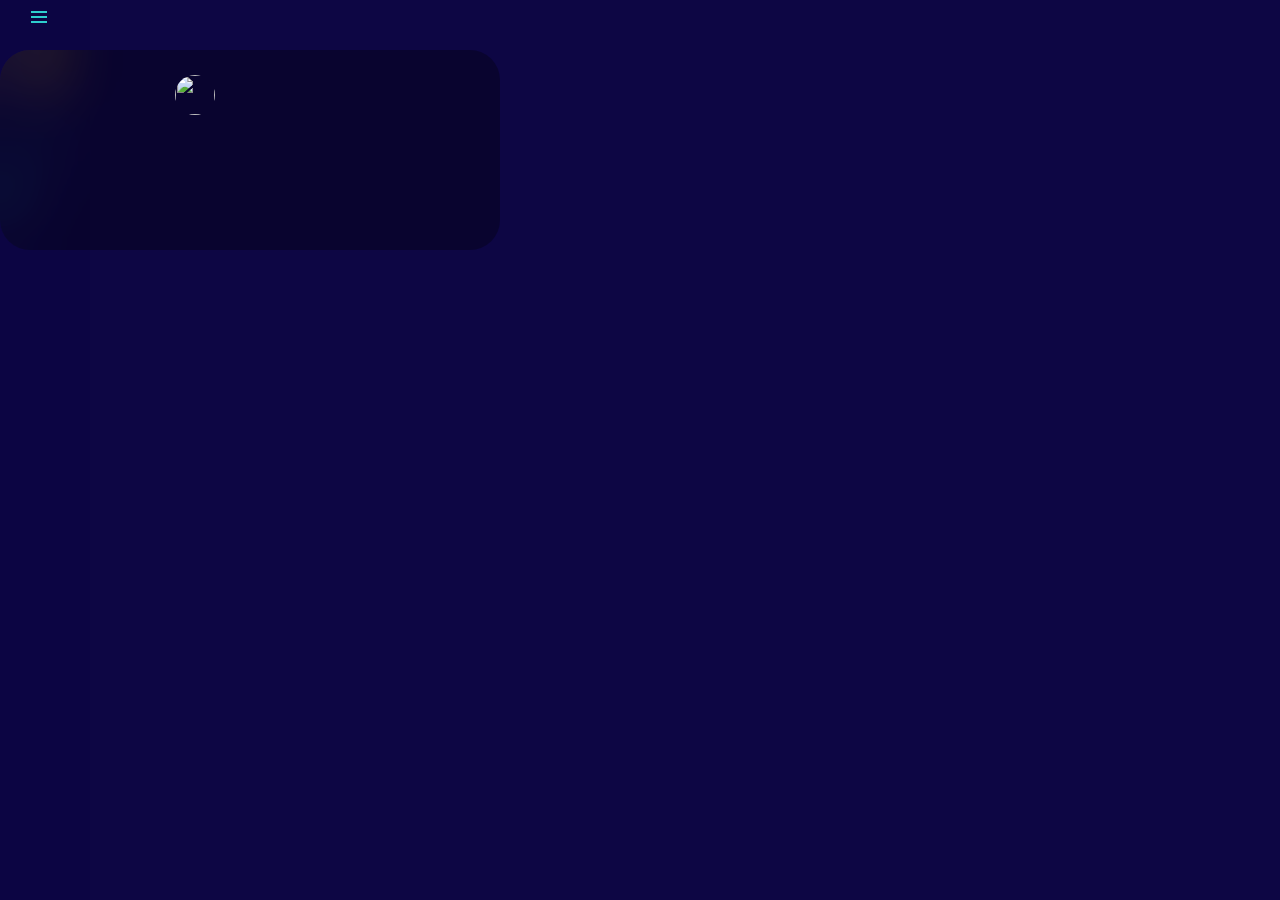
==== index.html @ 2143f801 "WebPageKesocialv1" ====
<!DOCTYPE html>
<html lang="es">

<head>
    <meta charset="utf-8">
    <meta name="viewport" content="width=device-width, initial-scale=1">

    <link href="https://cdn.jsdelivr.net/npm/bootstrap@5.0.1/dist/css/bootstrap.min.css" rel="stylesheet" integrity="sha384-+0n0xVW2eSR5OomGNYDnhzAbDsOXxcvSN1TPprVMTNDbiYZCxYbOOl7+AMvyTG2x" crossorigin="anonymous">
    <link rel="stylesheet" type="text/css" href="styles.css">
    <title>Acevedo Kevin - Trabajos Practicos</title>
    <link rel="shortcut icon" href=" " />
    <meta name="msapplication-TileColor" content="#da532c">
    <meta name="theme-color" content="#ffffff">
    <link href="https://fonts.googleapis.com/css2?family=Anton&display=swap" rel="stylesheet">
</head>

<div class="pos-f-t sticky-top">

    <nav class="nav-navbar active">
        <div class="nav-menu" id="btn">
            <svg xmlns="http://www.w3.org/2000/svg" width="24" height="24" viewBox="0 0 24 24" style="fill: #2ecece;transform:msFilter;"><path d="M4 6h16v2H4zm0 5h16v2H4zm0 5h16v2H4z"></path></svg>
        </div>
        <img class="nav-img" src="multimedia/Kevo.ico">
        <div class="nav-section-main">
            <label><a class=" nav-label nav-tittle">Kesocial</a> </label>
        </div>
        <div class="div">
            <div class="nav-section" id=" ">
                <svg xmlns="http://www.w3.org/2000/svg" width="24" height="24" viewBox="0 0 24 24" style="fill: #2ecece;transform:msFilter;"><path d="M3 13h1v7c0 1.103.897 2 2 2h12c1.103 0 2-.897 2-2v-7h1a1 1 0 0 0 .707-1.707l-9-9a.999.999 0 0 0-1.414 0l-9 9A1 1 0 0 0 3 13zm7 7v-5h4v5h-4zm2-15.586 6 6V15l.001 5H16v-5c0-1.103-.897-2-2-2h-4c-1.103 0-2 .897-2 2v5H6v-9.586l6-6z"></path></svg>
                <label class="nav-label"><a href="index.html" class="nav-item">Inicio</a></label>
            </div>
            <div class="nav-section" id="trabajosPracticos">
                <svg xmlns="http://www.w3.org/2000/svg" width="24" height="24" viewBox="0 0 24 24" style="fill: #2ecece;transform:msFilter"><path d="M4 4v16c0 1.103.897 2 2 2h12c1.103 0 2-.897 2-2V8a.997.997 0 0 0-.293-.707l-5-5A.996.996 0 0 0 14 2H6c-1.103 0-2 .897-2 2zm14 4.414L18.001 20H6V4h7.586L18 8.414z"></path><path d="M8 6h2v4H8zm4 0h2v4h-2z"></path></svg>
                <label class="nav-label"><a class="nav-item">Trabajos Practicos</a></label>
            </div>
            <div class="nav-SubSection" id=" ">
                <label class="nav-label"><a href="tp1.html" class="nav-item">2T TP Nº 11 - TP class 01</a></label>
            </div>
        </div>


    </nav>
</div>

<body class="body">
    <div class="container main">
        <img class="nav-img img" src="multimedia/kevo.ico">
    </div>

    <script src="script.js"></script>
    <script src=" https://code.jquery.com/jquery-3.2.1.slim.min.js " integrity="sha384-KJ3o2DKtIkvYIK3UENzmM7KCkRr/rE9/Qpg6aAZGJwFDMVNA/GpGFF93hXpG5KkN " crossorigin="anonymous "></script>
    <script src="https://cdnjs.cloudflare.com/ajax/libs/popper.js/1.12.9/umd/popper.min.js " integrity="sha384-ApNbgh9B+Y1QKtv3Rn7W3mgPxhU9K/ScQsAP7hUibX39j7fakFPskvXusvfa0b4Q " crossorigin="anonymous "></script>
    <script src="https://maxcdn.bootstrapcdn.com/bootstrap/4.0.0/js/bootstrap.min.js " integrity="sha384-JZR6Spejh4U02d8jOt6vLEHfe/JQGiRRSQQxSfFWpi1MquVdAyjUar5+76PVCmYl " crossorigin="anonymous "></script>
</body>

</html>
---- styles.css ----
.body {
    background-color: rgb(13, 6, 68);
    color: rgb(255, 255, 255);
}

.nav-navbar {
    text-align: center;
    background: rgba(13, 6, 68, 0.4);
    backdrop-filter: blur(30px);
    display: flex;
    flex-direction: column;
    width: 50vh;
    height: 100vh;
    position: fixed;
    top: 0;
    align-items: center;
    transition: all 0.4s ease;
}

.nav-menu {
    display: flex;
    position: absolute;
    top: 5px;
    left: 85%;
    cursor: pointer;
}

.active {
    width: 10vh;
    transition: all 0.3s ease;
}

.active.nav-section:hover {
    background-color: rgb(255, 255, 255);
    cursor: pointer;
}

.active #trabajosPracticos {
    transform: translate(26px, -100px);
}

.active #inicio {
    transform: translate(26px, -100px);
}

.active .nav-label {
    opacity: 0;
    width: 50px;
    height: 50px;
}

.nav-img {
    margin-top: 25px;
    width: 40px;
    height: 40px;
    border-radius: 50px;
    user-select: none;
}

.nav-section {
    overflow: hidden;
    margin-top: 0px;
    display: flex;
    align-items: center;
    cursor: pointer;
    padding: 0px;
    border-radius: 20px;
    text-align: left!important;
}

.nav-section * {
    cursor: pointer;
}

.nav-label {
    color: rgb(255, 255, 255);
    font-weight: bold;
    flex-direction: row;
    margin-left: 0px;
}

.nav-label a {
    text-decoration: none;
    color: #2ecece;
    user-select: none;
}

.nav-section2:hover {
    opacity: .5;
    cursor: pointer;
}

.body {
    background-image: url(1.jpg);
    background-size: cover;
    background-repeat: no-repeat;
}

.main {
    margin-top: 50px;
    height: 70%;
    width: 70%;
    min-width: 200px;
    max-width: 600px;
    background: rgba(0, 0, 0, .3);
    backdrop-filter: blur(30px);
    padding: 0px;
    border-radius: 30px;
}

.main h1 {
    padding-top: 20px;
}

* {
    margin: 0;
    padding: 0;
    box-sizing: border-box;
    font-family: 'Open Sans', sans-serif;
}

form {
    width: 100%;
    max-width: 600px;
}

.form {
    width: 80%;
    height: 50px;
    max-width: 400px;
    min-width: 200px;
    position: relative;
    overflow: hidden;
}

.form .input {
    width: 100%;
    height: 100%;
    min-width: 200px;
    max-width: 300px;
    background: none;
    color: #fff;
    border: none;
    outline: 0px;
}

.form .nombre,
.form .edad,
.form .dni {
    position: absolute;
    bottom: 0;
    left: 0;
    width: 100%;
    height: 100%;
    pointer-events: none;
    border-bottom: 1px solid #c7c7c7;
    user-select: none;
}

.text {
    position: absolute;
    bottom: 5px;
    left: 0;
    transition: all 0.3s ease;
    color: #fff;
}

.nombre::after,
.form .edad::after,
.form .dni::after {
    content: '';
    position: absolute;
    left: 0;
    bottom: -1px;
    width: 100%;
    height: 100%;
    border-bottom: 3px solid #2ecece;
    transform: translateX(-100%);
    transition: all 0.3s ease;
}

.input:focus+.nombre .text,
.input:valid+.nombre .text,
.input:focus+.edad .text,
.input:valid+.edad .text,
.input:focus+.dni .text,
.input:valid+.dni .text {
    bottom: 30px;
    font-size: 14px;
    color: #2ecece;
}

.input:valid+.nombre::after,
.input:focus+.nombre::after,
.input:valid+.edad::after,
.input:focus+.edad::after,
.input:valid+.dni::after,
.input:focus+.dni::after {
    transform: translateX(0%);
}

.section {
    padding-top: 20px;
}

.active .nav-img {
    margin-top: 50px;
    transition: all 0.8s ease;
}

.active #btn {
    left: 30%;
}

.style-button {
    width: 100px;
    height: 50px;
    color: rgb(255, 255, 255);
    text-align: center;
    border-radius: 60px;
    background-color: rgb(0, 0, 0, 0.5);
    backdrop-filter: blur(30px);
    margin: 10px 40% 20px 40%;
    margin-left: 40%;
    margin-right: 40%;
    border: none;
    user-select: none;
}

.nav-SubSection * {
    padding-left: 5px;
    margin: 0;
    font-size: .7rem;
    cursor: pointer;
}

.nav-SubSection {
    position: relative;
    transform: translateY(-40px);
    opacity: 0;
    z-index: -1;
    transition: all 0.3s ease;
    margin: 0;
}

.nav-SubSection .nav-label:hover {
    opacity: 0.5;
}

.nav-SubSection:hover+#trabajosPracticos {
    background-color: rgb(255, 255, 255);
}

.collapse-works {
    transform: translateY(5px);
    opacity: 1;
    transition: all 0.3s ease;
}

.nav-section-main {
    overflow: hidden;
    margin-top: 10px;
    margin-bottom: 20px;
    display: flex;
    align-items: center;
    padding: 10px;
    border-radius: 20px;
    cursor: default;
}

.tittle {
    user-select: none;
}

.nav-tittle {
    font-size: 25px;
    font-weight: bold;
    flex-direction: row;
    margin-left: 0px;
    text-decoration: none;
    color: #2ecece;
    user-select: none;
}

.nav-tittle:hover {
    color: #2ecece;
}

footer {
    position: absolute;
    width: 100%;
    height: 100%;
    min-width: 100px;
    max-height: 300px;
}

.collapse-works label {
    border-left: 3px solid rgb(103, 155, 252);
    padding-left: 10px;
}

.main {
    width: 100%;
    height: 100%;
    min-width: 300px;
    min-height: 200px;
    max-width: 500px;
    max-height: 200px;
}

.img {
    border-radius: 50%;
    margin: 5% 35% 20% 35%;
    background-size: cover;
}
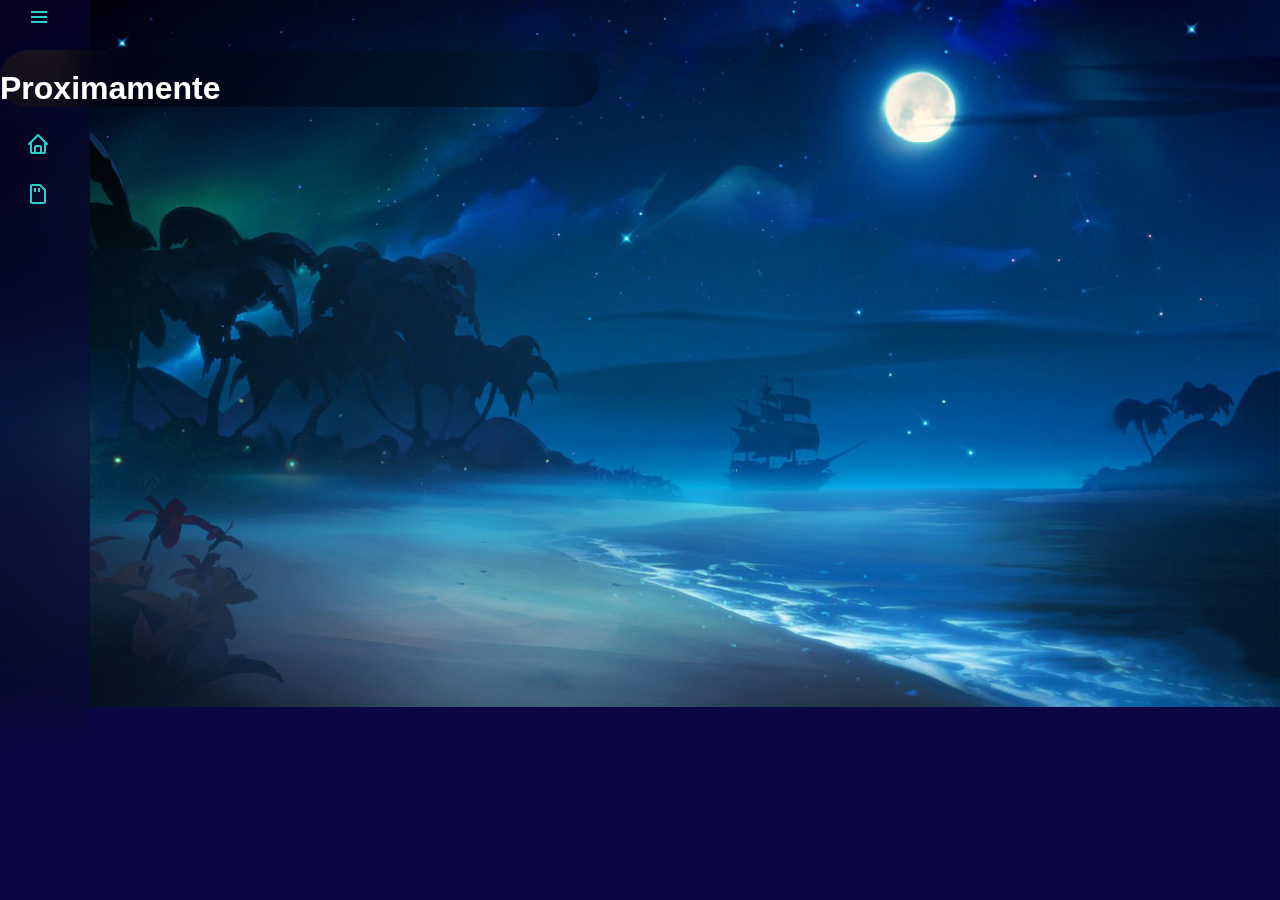
==== commit 47f46677: "SideBar terminado - links funcionando - index incompleto" ====
--- a/index.html
+++ b/index.html
@@ -25,7 +25,7 @@
             <label><a class=" nav-label nav-tittle">Kesocial</a> </label>
         </div>
         <div class="div">
-            <div class="nav-section" id=" ">
+            <div class="nav-section" id="inicio">
                 <svg xmlns="http://www.w3.org/2000/svg" width="24" height="24" viewBox="0 0 24 24" style="fill: #2ecece;transform:msFilter;"><path d="M3 13h1v7c0 1.103.897 2 2 2h12c1.103 0 2-.897 2-2v-7h1a1 1 0 0 0 .707-1.707l-9-9a.999.999 0 0 0-1.414 0l-9 9A1 1 0 0 0 3 13zm7 7v-5h4v5h-4zm2-15.586 6 6V15l.001 5H16v-5c0-1.103-.897-2-2-2h-4c-1.103 0-2 .897-2 2v5H6v-9.586l6-6z"></path></svg>
                 <label class="nav-label"><a href="index.html" class="nav-item">Inicio</a></label>
             </div>
@@ -33,8 +33,8 @@
                 <svg xmlns="http://www.w3.org/2000/svg" width="24" height="24" viewBox="0 0 24 24" style="fill: #2ecece;transform:msFilter"><path d="M4 4v16c0 1.103.897 2 2 2h12c1.103 0 2-.897 2-2V8a.997.997 0 0 0-.293-.707l-5-5A.996.996 0 0 0 14 2H6c-1.103 0-2 .897-2 2zm14 4.414L18.001 20H6V4h7.586L18 8.414z"></path><path d="M8 6h2v4H8zm4 0h2v4h-2z"></path></svg>
                 <label class="nav-label"><a class="nav-item">Trabajos Practicos</a></label>
             </div>
-            <div class="nav-SubSection" id=" ">
-                <label class="nav-label"><a href="tp1.html" class="nav-item">2T TP Nº 11 - TP class 01</a></label>
+            <div class="nav-SubSection">
+                <a href="tp1.html" class="nav-item">2T TP Nº 11 - TP class 01</a>
             </div>
         </div>
 
@@ -44,7 +44,7 @@
 
 <body class="body">
     <div class="container main">
-        <img class="nav-img img" src="multimedia/kevo.ico">
+        <h1 class="text-center">Proximamente</h1>
     </div>
 
     <script src="script.js"></script>
--- a/styles.css
+++ b/styles.css
@@ -35,12 +35,9 @@
     cursor: pointer;
 }
 
-.active #trabajosPracticos {
-    transform: translate(26px, -100px);
-}
-
+.active #trabajosPracticos,
 .active #inicio {
-    transform: translate(26px, -100px);
+    transform: translate(26px, -50px);
 }
 
 .active .nav-label {
@@ -77,6 +74,7 @@
     font-weight: bold;
     flex-direction: row;
     margin-left: 0px;
+    padding-top: 5px;
 }
 
 .nav-label a {
@@ -91,7 +89,7 @@
 }
 
 .body {
-    background-image: url(1.jpg);
+    background-image: url(multimedia/1.jpg);
     background-size: cover;
     background-repeat: no-repeat;
 }
@@ -227,11 +225,10 @@
     user-select: none;
 }
 
-.nav-SubSection * {
+.nav-SubSection {
     padding-left: 5px;
     margin: 0;
     font-size: .7rem;
-    cursor: pointer;
 }
 
 .nav-SubSection {
@@ -243,12 +240,19 @@
     margin: 0;
 }
 
-.nav-SubSection .nav-label:hover {
+.nav-SubSection .nav-item {
+    text-decoration: none;
+    color: #2ecece;
+    user-select: none;
+    font-weight: bold;
+    border-left: 3px solid #2ecece;
+    padding-left: 12px;
+}
+
+.nav-SubSection:hover,
+.nav-SubSection .nav-item:hover {
     opacity: 0.5;
-}
-
-.nav-SubSection:hover+#trabajosPracticos {
-    background-color: rgb(255, 255, 255);
+    z-index: 1;
 }
 
 .collapse-works {
@@ -299,7 +303,7 @@
     padding-left: 10px;
 }
 
-.main {
+.mainIndex {
     width: 100%;
     height: 100%;
     min-width: 300px;
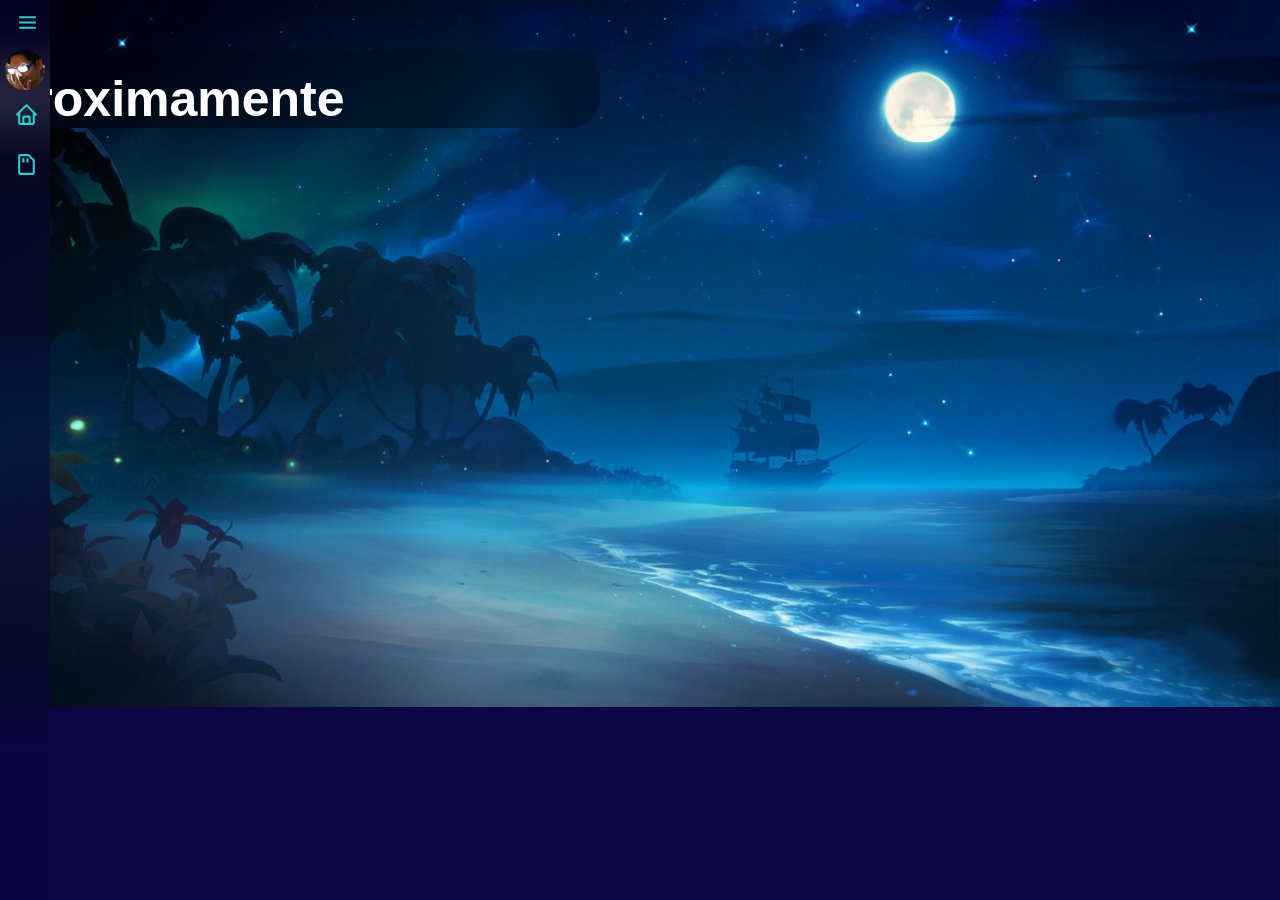
==== commit 44240a8c: "responsive!!" ====
--- a/index.html
+++ b/index.html
@@ -1,56 +1,71 @@
-<!DOCTYPE html>
-<html lang="es">
-
-<head>
-    <meta charset="utf-8">
-    <meta name="viewport" content="width=device-width, initial-scale=1">
-
-    <link href="https://cdn.jsdelivr.net/npm/bootstrap@5.0.1/dist/css/bootstrap.min.css" rel="stylesheet" integrity="sha384-+0n0xVW2eSR5OomGNYDnhzAbDsOXxcvSN1TPprVMTNDbiYZCxYbOOl7+AMvyTG2x" crossorigin="anonymous">
-    <link rel="stylesheet" type="text/css" href="styles.css">
-    <title>Acevedo Kevin - Trabajos Practicos</title>
-    <link rel="shortcut icon" href=" " />
-    <meta name="msapplication-TileColor" content="#da532c">
-    <meta name="theme-color" content="#ffffff">
-    <link href="https://fonts.googleapis.com/css2?family=Anton&display=swap" rel="stylesheet">
-</head>
-
-<div class="pos-f-t sticky-top">
-
-    <nav class="nav-navbar active">
-        <div class="nav-menu" id="btn">
-            <svg xmlns="http://www.w3.org/2000/svg" width="24" height="24" viewBox="0 0 24 24" style="fill: #2ecece;transform:msFilter;"><path d="M4 6h16v2H4zm0 5h16v2H4zm0 5h16v2H4z"></path></svg>
-        </div>
-        <img class="nav-img" src="multimedia/Kevo.ico">
-        <div class="nav-section-main">
-            <label><a class=" nav-label nav-tittle">Kesocial</a> </label>
-        </div>
-        <div class="div">
-            <div class="nav-section" id="inicio">
-                <svg xmlns="http://www.w3.org/2000/svg" width="24" height="24" viewBox="0 0 24 24" style="fill: #2ecece;transform:msFilter;"><path d="M3 13h1v7c0 1.103.897 2 2 2h12c1.103 0 2-.897 2-2v-7h1a1 1 0 0 0 .707-1.707l-9-9a.999.999 0 0 0-1.414 0l-9 9A1 1 0 0 0 3 13zm7 7v-5h4v5h-4zm2-15.586 6 6V15l.001 5H16v-5c0-1.103-.897-2-2-2h-4c-1.103 0-2 .897-2 2v5H6v-9.586l6-6z"></path></svg>
-                <label class="nav-label"><a href="index.html" class="nav-item">Inicio</a></label>
-            </div>
-            <div class="nav-section" id="trabajosPracticos">
-                <svg xmlns="http://www.w3.org/2000/svg" width="24" height="24" viewBox="0 0 24 24" style="fill: #2ecece;transform:msFilter"><path d="M4 4v16c0 1.103.897 2 2 2h12c1.103 0 2-.897 2-2V8a.997.997 0 0 0-.293-.707l-5-5A.996.996 0 0 0 14 2H6c-1.103 0-2 .897-2 2zm14 4.414L18.001 20H6V4h7.586L18 8.414z"></path><path d="M8 6h2v4H8zm4 0h2v4h-2z"></path></svg>
-                <label class="nav-label"><a class="nav-item">Trabajos Practicos</a></label>
-            </div>
-            <div class="nav-SubSection">
-                <a href="tp1.html" class="nav-item">2T TP Nº 11 - TP class 01</a>
-            </div>
-        </div>
-
-
-    </nav>
-</div>
-
-<body class="body">
-    <div class="container main">
-        <h1 class="text-center">Proximamente</h1>
-    </div>
-
-    <script src="script.js"></script>
-    <script src=" https://code.jquery.com/jquery-3.2.1.slim.min.js " integrity="sha384-KJ3o2DKtIkvYIK3UENzmM7KCkRr/rE9/Qpg6aAZGJwFDMVNA/GpGFF93hXpG5KkN " crossorigin="anonymous "></script>
-    <script src="https://cdnjs.cloudflare.com/ajax/libs/popper.js/1.12.9/umd/popper.min.js " integrity="sha384-ApNbgh9B+Y1QKtv3Rn7W3mgPxhU9K/ScQsAP7hUibX39j7fakFPskvXusvfa0b4Q " crossorigin="anonymous "></script>
-    <script src="https://maxcdn.bootstrapcdn.com/bootstrap/4.0.0/js/bootstrap.min.js " integrity="sha384-JZR6Spejh4U02d8jOt6vLEHfe/JQGiRRSQQxSfFWpi1MquVdAyjUar5+76PVCmYl " crossorigin="anonymous "></script>
-</body>
-
+<!DOCTYPE html>
+<html lang="es">
+
+<head>
+    <meta charset="utf-8" />
+    <meta name="viewport" content="width=device-width, initial-scale=1" />
+
+    <link href="https://cdn.jsdelivr.net/npm/bootstrap@5.0.1/dist/css/bootstrap.min.css" rel="stylesheet" integrity="sha384-+0n0xVW2eSR5OomGNYDnhzAbDsOXxcvSN1TPprVMTNDbiYZCxYbOOl7+AMvyTG2x" crossorigin="anonymous" />
+    <link rel="stylesheet" type="text/css" href="styles.css" />
+    <link rel="stylesheet" type="text/css" href="nav.css" />
+    <link rel="stylesheet" type="text/css" href="global.css" />
+    <title>Acevedo Kevin - Trabajos Practicos</title>
+    <link rel="shortcut icon" href=" " />
+    <meta name="msapplication-TileColor" content="#da532c" />
+    <meta name="theme-color" content="#ffffff" />
+    <link href="https://fonts.googleapis.com/css2?family=Anton&display=swap" rel="stylesheet" />
+</head>
+
+<nav class="nav-navbar active">
+    <div class="nav-menu" id="btn">
+        <svg xmlns="http://www.w3.org/2000/svg" width="1em" height="1em" viewBox="0 0 24 24" style="fill: #2ecece; transform: msFilter">
+          <path d="M4 6h16v2H4zm0 5h16v2H4zm0 5h16v2H4z"></path>
+        </svg>
+    </div>
+    <div class="nav-dropdown-menu">
+        <div class="nav-dropdown-menu_head">
+            <img class="nav-img" src="multimedia/Kevo.ico" />
+            <label><a class="nav-label nav-tittle">Kesocial</a> </label>
+        </div>
+        <div class="nav-dropdown-menu_body">
+            <div class="nav-section" id="inicio">
+                <svg xmlns="http://www.w3.org/2000/svg" width="1em" height="1em" viewBox="0 0 24 24" style="fill: #2ecece; transform: msFilter">
+              <path
+                d="M3 13h1v7c0 1.103.897 2 2 2h12c1.103 0 2-.897 2-2v-7h1a1 1 0 0 0 .707-1.707l-9-9a.999.999 0 0 0-1.414 0l-9 9A1 1 0 0 0 3 13zm7 7v-5h4v5h-4zm2-15.586 6 6V15l.001 5H16v-5c0-1.103-.897-2-2-2h-4c-1.103 0-2 .897-2 2v5H6v-9.586l6-6z"
+              ></path>
+            </svg>
+                <label class="nav-label">
+              <a href="index.html" class="nav-item">Inicio</a>
+            </label>
+            </div>
+            <div class="nav-section" id="trabajosPracticos">
+                <div class="nav-SubSection-head">
+                    <div class="nav-section">
+                        <svg xmlns="http://www.w3.org/2000/svg" width="1em" height="1em" viewBox="0 0 24 24" style="fill: #2ecece; transform: msFilter">
+                  <path
+                    d="M4 4v16c0 1.103.897 2 2 2h12c1.103 0 2-.897 2-2V8a.997.997 0 0 0-.293-.707l-5-5A.996.996 0 0 0 14 2H6c-1.103 0-2 .897-2 2zm14 4.414L18.001 20H6V4h7.586L18 8.414z"
+                  ></path>
+                  <path d="M8 6h2v4H8zm4 0h2v4h-2z"></path>
+                </svg>
+                        <label class="nav-label">
+                  <a class="nav-item">Trabajos Practicos</a>
+              </div>
+              </label>
+                    </div>
+                    <div class="nav-SubSection">
+                        <a href="tp1.html" class="nav-item">2T TP Nº 11 - TP class 01</a>
+                    </div>
+                </div>
+            </div>
+        </div>
+</nav>
+
+<body class="body">
+    <div class="container main">
+        <h1 class="text-center">Proximamente</h1>
+    </div>
+
+    <script src="script.js"></script>
+</body>
+
 </html>--- a/styles.css
+++ b/styles.css
@@ -1,319 +1,198 @@
-.body {
-    background-color: rgb(13, 6, 68);
-    color: rgb(255, 255, 255);
-}
-
-.nav-navbar {
-    text-align: center;
-    background: rgba(13, 6, 68, 0.4);
-    backdrop-filter: blur(30px);
-    display: flex;
-    flex-direction: column;
-    width: 50vh;
-    height: 100vh;
-    position: fixed;
-    top: 0;
-    align-items: center;
-    transition: all 0.4s ease;
-}
-
-.nav-menu {
-    display: flex;
-    position: absolute;
-    top: 5px;
-    left: 85%;
-    cursor: pointer;
-}
-
-.active {
-    width: 10vh;
-    transition: all 0.3s ease;
-}
-
-.active.nav-section:hover {
-    background-color: rgb(255, 255, 255);
-    cursor: pointer;
-}
-
-.active #trabajosPracticos,
-.active #inicio {
-    transform: translate(26px, -50px);
-}
-
-.active .nav-label {
-    opacity: 0;
-    width: 50px;
-    height: 50px;
-}
-
-.nav-img {
-    margin-top: 25px;
-    width: 40px;
-    height: 40px;
-    border-radius: 50px;
-    user-select: none;
-}
-
-.nav-section {
-    overflow: hidden;
-    margin-top: 0px;
-    display: flex;
-    align-items: center;
-    cursor: pointer;
-    padding: 0px;
-    border-radius: 20px;
-    text-align: left!important;
-}
-
-.nav-section * {
-    cursor: pointer;
-}
-
-.nav-label {
-    color: rgb(255, 255, 255);
-    font-weight: bold;
-    flex-direction: row;
-    margin-left: 0px;
-    padding-top: 5px;
-}
-
-.nav-label a {
-    text-decoration: none;
-    color: #2ecece;
-    user-select: none;
-}
-
-.nav-section2:hover {
-    opacity: .5;
-    cursor: pointer;
-}
-
-.body {
-    background-image: url(multimedia/1.jpg);
-    background-size: cover;
-    background-repeat: no-repeat;
-}
-
-.main {
-    margin-top: 50px;
-    height: 70%;
-    width: 70%;
-    min-width: 200px;
-    max-width: 600px;
-    background: rgba(0, 0, 0, .3);
-    backdrop-filter: blur(30px);
-    padding: 0px;
-    border-radius: 30px;
-}
-
-.main h1 {
-    padding-top: 20px;
-}
-
-* {
-    margin: 0;
-    padding: 0;
-    box-sizing: border-box;
-    font-family: 'Open Sans', sans-serif;
-}
-
-form {
-    width: 100%;
-    max-width: 600px;
-}
-
-.form {
-    width: 80%;
-    height: 50px;
-    max-width: 400px;
-    min-width: 200px;
-    position: relative;
-    overflow: hidden;
-}
-
-.form .input {
-    width: 100%;
-    height: 100%;
-    min-width: 200px;
-    max-width: 300px;
-    background: none;
-    color: #fff;
-    border: none;
-    outline: 0px;
-}
-
-.form .nombre,
-.form .edad,
-.form .dni {
-    position: absolute;
-    bottom: 0;
-    left: 0;
-    width: 100%;
-    height: 100%;
-    pointer-events: none;
-    border-bottom: 1px solid #c7c7c7;
-    user-select: none;
-}
-
-.text {
-    position: absolute;
-    bottom: 5px;
-    left: 0;
-    transition: all 0.3s ease;
-    color: #fff;
-}
-
-.nombre::after,
-.form .edad::after,
-.form .dni::after {
-    content: '';
-    position: absolute;
-    left: 0;
-    bottom: -1px;
-    width: 100%;
-    height: 100%;
-    border-bottom: 3px solid #2ecece;
-    transform: translateX(-100%);
-    transition: all 0.3s ease;
-}
-
-.input:focus+.nombre .text,
-.input:valid+.nombre .text,
-.input:focus+.edad .text,
-.input:valid+.edad .text,
-.input:focus+.dni .text,
-.input:valid+.dni .text {
-    bottom: 30px;
-    font-size: 14px;
-    color: #2ecece;
-}
-
-.input:valid+.nombre::after,
-.input:focus+.nombre::after,
-.input:valid+.edad::after,
-.input:focus+.edad::after,
-.input:valid+.dni::after,
-.input:focus+.dni::after {
-    transform: translateX(0%);
-}
-
-.section {
-    padding-top: 20px;
-}
-
-.active .nav-img {
-    margin-top: 50px;
-    transition: all 0.8s ease;
-}
-
-.active #btn {
-    left: 30%;
-}
-
-.style-button {
-    width: 100px;
-    height: 50px;
-    color: rgb(255, 255, 255);
-    text-align: center;
-    border-radius: 60px;
-    background-color: rgb(0, 0, 0, 0.5);
-    backdrop-filter: blur(30px);
-    margin: 10px 40% 20px 40%;
-    margin-left: 40%;
-    margin-right: 40%;
-    border: none;
-    user-select: none;
-}
-
-.nav-SubSection {
-    padding-left: 5px;
-    margin: 0;
-    font-size: .7rem;
-}
-
-.nav-SubSection {
-    position: relative;
-    transform: translateY(-40px);
-    opacity: 0;
-    z-index: -1;
-    transition: all 0.3s ease;
-    margin: 0;
-}
-
-.nav-SubSection .nav-item {
-    text-decoration: none;
-    color: #2ecece;
-    user-select: none;
-    font-weight: bold;
-    border-left: 3px solid #2ecece;
-    padding-left: 12px;
-}
-
-.nav-SubSection:hover,
-.nav-SubSection .nav-item:hover {
-    opacity: 0.5;
-    z-index: 1;
-}
-
-.collapse-works {
-    transform: translateY(5px);
-    opacity: 1;
-    transition: all 0.3s ease;
-}
-
-.nav-section-main {
-    overflow: hidden;
-    margin-top: 10px;
-    margin-bottom: 20px;
-    display: flex;
-    align-items: center;
-    padding: 10px;
-    border-radius: 20px;
-    cursor: default;
-}
-
-.tittle {
-    user-select: none;
-}
-
-.nav-tittle {
-    font-size: 25px;
-    font-weight: bold;
-    flex-direction: row;
-    margin-left: 0px;
-    text-decoration: none;
-    color: #2ecece;
-    user-select: none;
-}
-
-.nav-tittle:hover {
-    color: #2ecece;
-}
-
-footer {
-    position: absolute;
-    width: 100%;
-    height: 100%;
-    min-width: 100px;
-    max-height: 300px;
-}
-
-.collapse-works label {
-    border-left: 3px solid rgb(103, 155, 252);
-    padding-left: 10px;
-}
-
-.mainIndex {
-    width: 100%;
-    height: 100%;
-    min-width: 300px;
-    min-height: 200px;
-    max-width: 500px;
-    max-height: 200px;
-}
-
-.img {
-    border-radius: 50%;
-    margin: 5% 35% 20% 35%;
-    background-size: cover;
+:root {
+    font-size: 50px;
+}
+
+.body {
+    background-color: rgb(13, 6, 68);
+    color: rgb(255, 255, 255);
+}
+
+.body {
+    background-image: url(multimedia/1.jpg);
+    background-size: cover;
+    background-repeat: no-repeat;
+}
+
+.main {
+    margin-top: 50px;
+    height: 70%;
+    width: 70%;
+    min-width: 100px;
+    max-width: 600px;
+    background: rgba(0, 0, 0, 0.3);
+    backdrop-filter: blur(30px);
+    padding: 0px;
+    border-radius: 30px;
+}
+
+.main h1 {
+    padding-top: 20px;
+}
+
+* {
+    margin: 0;
+    padding: 0;
+    box-sizing: border-box;
+    font-family: "Open Sans", sans-serif;
+}
+
+form {
+    width: 100%;
+    min-width: 100px;
+    max-width: 600px;
+}
+
+.form {
+    width: 80%;
+    height: 50px;
+    max-width: 400px;
+    min-width: 200px;
+    position: relative;
+    overflow: hidden;
+}
+
+.form .input {
+    width: 100%;
+    height: 100%;
+    min-width: 100px;
+    max-width: 300px;
+    background: none;
+    color: #fff;
+    border: none;
+    outline: 0px;
+}
+
+.form .nombre,
+.form .edad,
+.form .dni {
+    position: absolute;
+    bottom: 0;
+    left: 0;
+    width: 100%;
+    height: 100%;
+    pointer-events: none;
+    border-bottom: 1px solid #c7c7c7;
+    user-select: none;
+}
+
+.text {
+    position: absolute;
+    bottom: 5px;
+    left: 0;
+    transition: all 0.3s ease;
+    color: #fff;
+}
+
+.nombre::after,
+.form .edad::after,
+.form .dni::after {
+    content: "";
+    position: absolute;
+    left: 0;
+    bottom: -1px;
+    width: 100%;
+    height: 100%;
+    border-bottom: 3px solid #2ecece;
+    transform: translateX(-100%);
+    transition: all 0.3s ease;
+}
+
+input[type="text"] {
+    font-size: 1em !important;
+}
+
+.input:focus+.nombre .text,
+.input:valid+.nombre .text,
+.input:focus+.edad .text,
+.input:valid+.edad .text,
+.input:focus+.dni .text,
+.input:valid+.dni .text {
+    bottom: 2.5em;
+    font-size: 0.5em;
+    color: #2ecece;
+}
+
+.input:valid+.nombre::after,
+.input:focus+.nombre::after,
+.input:valid+.edad::after,
+.input:focus+.edad::after,
+.input:valid+.dni::after,
+.input:focus+.dni::after {
+    transform: translateX(0%);
+}
+
+.section {
+    padding-top: 20px;
+}
+
+.active .nav-img {
+    margin-top: 50px;
+    transition: all 0.8s ease;
+}
+
+.active #btn {
+    left: 30%;
+}
+
+.style-button {
+    width: 5em;
+    height: 2em;
+    color: rgb(255, 255, 255);
+    text-align: center;
+    border-radius: 60px;
+    background-color: rgb(0, 0, 0, 0.5);
+    backdrop-filter: blur(30px);
+    margin: 10px 40% 20px 40%;
+    border: none;
+    user-select: none;
+}
+
+.mainIndex {
+    width: 100%;
+    height: 100%;
+    min-width: 200px;
+    min-height: 200px;
+    max-width: 500px;
+    max-height: 200px;
+}
+
+.img {
+    border-radius: 50%;
+    margin: 5% 35% 20% 35%;
+    background-size: cover;
+}
+
+.display-none {
+    display: none;
+}
+
+.CPersona {
+    margin: 5%;
+    padding: 10%;
+}
+
+.CPersona .datos {
+    font-size: 0.5rem;
+    font-weight: bold;
+}
+
+@media only screen and (max-width: 400px) {
+    .nav-navbar {}
+     :root {
+        font-size: 15px !important;
+    }
+    .form {
+        min-width: 100px;
+    }
+    .active .nav-dropdown-menu {
+        display: none !important;
+    }
+    .active {
+        height: 50px !important;
+        background: transparent !important;
+        backdrop-filter: blur(0px) !important;
+    }
+    .style-button {
+        margin: 10px 30% 20px 30% !important;
+    }
 }--- a/nav.css
+++ b/nav.css
@@ -0,0 +1,195 @@
+.nav-navbar {
+    text-align: center;
+    background: rgba(13, 6, 68, 0.4);
+    backdrop-filter: blur(30px);
+    display: flex;
+    flex-direction: column;
+    align-items: center;
+    transition: all 0.4s ease;
+    position: absolute;
+    top: 0;
+    width: 50vh;
+    height: 100vh;
+    z-index: 10;
+}
+
+.nav-svg {
+    display: flex;
+    top: 5px;
+    left: 85%;
+    cursor: pointer;
+}
+
+.nav-img {
+    margin-top: 25px;
+    width: 40px;
+    height: 40px;
+    border-radius: 50px;
+    user-select: none;
+}
+
+.nav-section,
+.nav-SubSection-head {
+    overflow: hidden;
+    margin-top: 0px;
+    display: flex;
+    align-items: center;
+    cursor: pointer;
+    padding: 0px;
+    border-radius: 20px;
+    text-align: left !important;
+}
+
+.nav-SubSection-head,
+.nav-SubSection {
+    flex-direction: column;
+}
+
+.nav-section * {
+    cursor: pointer;
+}
+
+.nav-label {
+    color: rgb(255, 255, 255);
+    font-weight: bold;
+    flex-direction: row;
+    margin-left: 0px;
+    padding-top: 5px;
+}
+
+.nav-label a {
+    text-decoration: none;
+    color: #2ecece;
+    user-select: none;
+}
+
+.nav-section2:hover {
+    opacity: 0.5;
+    cursor: pointer;
+}
+
+.active {
+    width: 50px;
+    transition: all 0.3s ease;
+}
+
+.nav-section,
+.nav-SubSection-head {
+    align-items: left;
+    justify-content: left;
+}
+
+.active .nav-section,
+.nav-SubSection-head {
+    align-items: center;
+    justify-content: center;
+}
+
+.active.nav-section:hover {
+    background-color: rgb(255, 255, 255);
+    cursor: pointer;
+}
+
+.active #trabajosPracticos,
+.active #inicio {
+    transform: translate(26px, -50px);
+}
+
+.active .nav-label {
+    opacity: 0;
+    width: 50px;
+    height: 50px;
+}
+
+.nav-SubSection {
+    padding-left: 5px;
+    margin: 0;
+    font-size: 0.7rem;
+}
+
+.nav-SubSection {
+    position: absolute;
+    transform: translateY(2em) !important;
+    opacity: 0;
+    z-index: -1;
+    transition: all 0.3s ease;
+    margin: 0;
+}
+
+.nav-item {
+    font-size: 0.8em;
+}
+
+.nav-SubSection .nav-item {
+    text-decoration: none;
+    color: #2ecece;
+    user-select: none;
+    font-weight: bold;
+    border-left: 3px solid #2ecece;
+    padding-left: 12px;
+}
+
+.nav-SubSection:hover,
+.nav-SubSection .nav-item:hover {
+    opacity: 0.5;
+    z-index: 1;
+}
+
+.collapse-works {
+    transform: translateY(40px);
+    opacity: 1;
+    transition: all 0.3s ease;
+}
+
+.nav-section-main {
+    overflow: hidden;
+    margin-top: 10px;
+    margin-bottom: 20px;
+    display: flex;
+    align-items: center;
+    padding: 10px;
+    border-radius: 20px;
+    cursor: default;
+}
+
+.tittle {
+    user-select: none;
+    font-size: 1rem;
+    margin-bottom: 25px;
+}
+
+.nav-tittle {
+    font-size: 1rem;
+    font-weight: bold;
+    flex-direction: row;
+    margin-left: 0px;
+    text-decoration: none;
+    color: #2ecece;
+    user-select: none;
+}
+
+.nav-tittle:hover {
+    color: #2ecece;
+}
+
+.collapse-works label {
+    border-left: 3px solid rgb(103, 155, 252);
+    padding-left: 10px;
+}
+
+.nav-dropdown-menu_head {
+    display: flex;
+    flex-direction: column;
+    align-items: center;
+}
+
+.nav-dropdown-menu_head img {
+    margin: 20px auto 20px auto;
+}
+
+.nav-menu {
+    position: absolute;
+    top: 10px;
+    left: 10px;
+    transition: all 0.3s ease;
+}--- a/global.css
+++ b/global.css
@@ -0,0 +1,3 @@
+:root{
+    font-size: 25px;
+}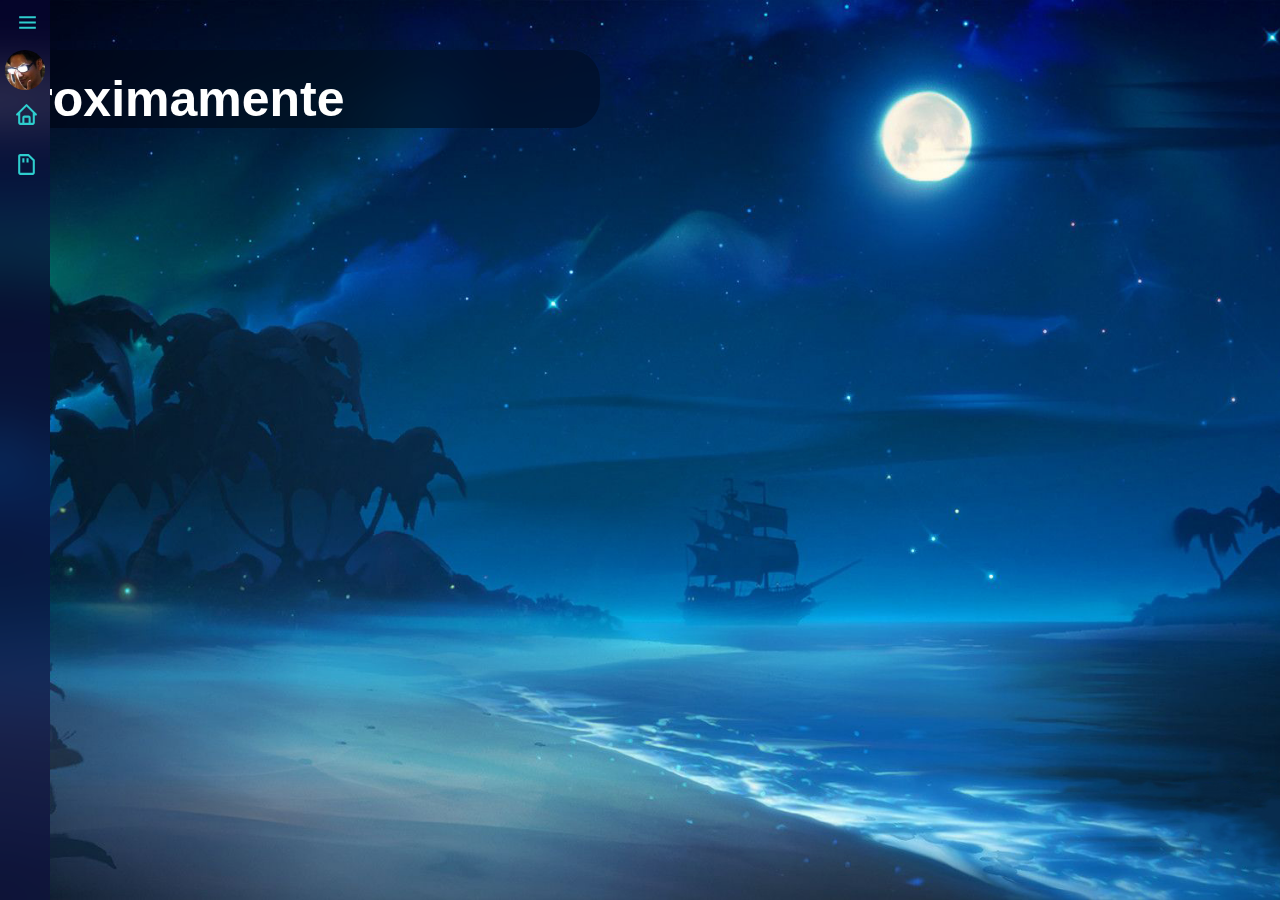
==== commit 1da8e573: "tp 11 y 12 terminados" ====
--- a/index.html
+++ b/index.html
@@ -19,8 +19,8 @@
 <nav class="nav-navbar active">
     <div class="nav-menu" id="btn">
         <svg xmlns="http://www.w3.org/2000/svg" width="1em" height="1em" viewBox="0 0 24 24" style="fill: #2ecece; transform: msFilter">
-          <path d="M4 6h16v2H4zm0 5h16v2H4zm0 5h16v2H4z"></path>
-        </svg>
+        <path d="M4 6h16v2H4zm0 5h16v2H4zm0 5h16v2H4z"></path>
+      </svg>
     </div>
     <div class="nav-dropdown-menu">
         <div class="nav-dropdown-menu_head">
@@ -30,42 +30,44 @@
         <div class="nav-dropdown-menu_body">
             <div class="nav-section" id="inicio">
                 <svg xmlns="http://www.w3.org/2000/svg" width="1em" height="1em" viewBox="0 0 24 24" style="fill: #2ecece; transform: msFilter">
-              <path
-                d="M3 13h1v7c0 1.103.897 2 2 2h12c1.103 0 2-.897 2-2v-7h1a1 1 0 0 0 .707-1.707l-9-9a.999.999 0 0 0-1.414 0l-9 9A1 1 0 0 0 3 13zm7 7v-5h4v5h-4zm2-15.586 6 6V15l.001 5H16v-5c0-1.103-.897-2-2-2h-4c-1.103 0-2 .897-2 2v5H6v-9.586l6-6z"
-              ></path>
-            </svg>
+            <path
+              d="M3 13h1v7c0 1.103.897 2 2 2h12c1.103 0 2-.897 2-2v-7h1a1 1 0 0 0 .707-1.707l-9-9a.999.999 0 0 0-1.414 0l-9 9A1 1 0 0 0 3 13zm7 7v-5h4v5h-4zm2-15.586 6 6V15l.001 5H16v-5c0-1.103-.897-2-2-2h-4c-1.103 0-2 .897-2 2v5H6v-9.586l6-6z"
+            ></path>
+          </svg>
                 <label class="nav-label">
-              <a href="index.html" class="nav-item">Inicio</a>
-            </label>
+            <a href="index.html" class="nav-item">Inicio</a>
+          </label>
             </div>
             <div class="nav-section" id="trabajosPracticos">
                 <div class="nav-SubSection-head">
                     <div class="nav-section">
                         <svg xmlns="http://www.w3.org/2000/svg" width="1em" height="1em" viewBox="0 0 24 24" style="fill: #2ecece; transform: msFilter">
-                  <path
-                    d="M4 4v16c0 1.103.897 2 2 2h12c1.103 0 2-.897 2-2V8a.997.997 0 0 0-.293-.707l-5-5A.996.996 0 0 0 14 2H6c-1.103 0-2 .897-2 2zm14 4.414L18.001 20H6V4h7.586L18 8.414z"
-                  ></path>
-                  <path d="M8 6h2v4H8zm4 0h2v4h-2z"></path>
-                </svg>
+                <path
+                  d="M4 4v16c0 1.103.897 2 2 2h12c1.103 0 2-.897 2-2V8a.997.997 0 0 0-.293-.707l-5-5A.996.996 0 0 0 14 2H6c-1.103 0-2 .897-2 2zm14 4.414L18.001 20H6V4h7.586L18 8.414z"
+                ></path>
+                <path d="M8 6h2v4H8zm4 0h2v4h-2z"></path>
+              </svg>
                         <label class="nav-label">
-                  <a class="nav-item">Trabajos Practicos</a>
-              </div>
+                <a class="nav-item">Trabajos Practicos</a>
               </label>
                     </div>
-                    <div class="nav-SubSection">
-                        <a href="tp1.html" class="nav-item">2T TP Nº 11 - TP class 01</a>
-                    </div>
                 </div>
-            </div>
+                <div class="nav-SubSection">
+                    <a href="TP11/tp11.html" class="nav-subItem nav-item">2T TP Nº 11 - TP class 01</a
+            >
+            <a href="TP12/tp12.html" class="nav-subItem nav-item"
+              >2T TP Nº 12 - TP class 02</a
+            >
+          </div>
         </div>
-</nav>
+      </div>
+    </div>
+  </nav>
 
-<body class="body">
+  <body class="body">
     <div class="container main">
-        <h1 class="text-center">Proximamente</h1>
+      <h1 class="text-center">Proximamente</h1>
     </div>
-
     <script src="script.js"></script>
-</body>
-
+  </body>
 </html>--- a/styles.css
+++ b/styles.css
@@ -9,8 +9,10 @@
 
 .body {
     background-image: url(multimedia/1.jpg);
+    background-repeat: no-repeat;
+    background-attachment: fixed;
+    background-position: 70%;
     background-size: cover;
-    background-repeat: no-repeat;
 }
 
 .main {
@@ -44,7 +46,7 @@
 
 .form {
     width: 80%;
-    height: 50px;
+    height: 3em;
     max-width: 400px;
     min-width: 200px;
     position: relative;
@@ -77,7 +79,7 @@
 
 .text {
     position: absolute;
-    bottom: 5px;
+    bottom: 10px;
     left: 0;
     transition: all 0.3s ease;
     color: #fff;
@@ -89,10 +91,10 @@
     content: "";
     position: absolute;
     left: 0;
-    bottom: -1px;
-    width: 100%;
-    height: 100%;
-    border-bottom: 3px solid #2ecece;
+    bottom: -3px;
+    width: 100%;
+    height: 100%;
+    border-bottom: 4px solid #2ecece;
     transform: translateX(-100%);
     transition: all 0.3s ease;
 }
@@ -107,7 +109,7 @@
 .input:valid+.edad .text,
 .input:focus+.dni .text,
 .input:valid+.dni .text {
-    bottom: 2.5em;
+    bottom: 4em;
     font-size: 0.5em;
     color: #2ecece;
 }
@@ -122,7 +124,11 @@
 }
 
 .section {
-    padding-top: 20px;
+    padding-top: 1em;
+}
+
+.section label span {
+    font-size: 1em;
 }
 
 .active .nav-img {
@@ -172,12 +178,46 @@
 }
 
 .CPersona .datos {
-    font-size: 0.5rem;
+    font-size: 1em;
     font-weight: bold;
 }
 
+.observaciones {
+    font-size: 1em;
+    font-weight: bold;
+}
+
+
+/* CPassword */
+
+.view-password {
+    user-select: none;
+    cursor: pointer;
+}
+
+.view-password:hover {
+    opacity: 0.5;
+}
+
+.CPassword {
+    margin: 5%;
+    padding: 10%;
+}
+
+.CPassword .datos {
+    font-size: 1em;
+    font-weight: bold;
+}
+
+.alerta {
+    height: 7em;
+    font-size: 0.7em;
+}
+
+
+/* Reesponsive */
+
 @media only screen and (max-width: 400px) {
-    .nav-navbar {}
      :root {
         font-size: 15px !important;
     }
@@ -195,4 +235,7 @@
     .style-button {
         margin: 10px 30% 20px 30% !important;
     }
+    input[type="text"] {
+        font-size: 0.8em !important;
+    }
 }--- a/nav.css
+++ b/nav.css
@@ -6,7 +6,7 @@
     flex-direction: column;
     align-items: center;
     transition: all 0.4s ease;
-    position: absolute;
+    position: fixed;
     top: 0;
     width: 50vh;
     height: 100vh;
@@ -108,12 +108,14 @@
 }
 
 .nav-SubSection {
+    display: flex;
     position: absolute;
     transform: translateY(2em) !important;
     opacity: 0;
     z-index: -1;
     transition: all 0.3s ease;
     margin: 0;
+    flex-direction: column;
 }
 
 .nav-item {
@@ -129,7 +131,6 @@
     padding-left: 12px;
 }
 
-.nav-SubSection:hover,
 .nav-SubSection .nav-item:hover {
     opacity: 0.5;
     z-index: 1;
@@ -154,7 +155,7 @@
 
 .tittle {
     user-select: none;
-    font-size: 1rem;
+    font-size: 1.5rem;
     margin-bottom: 25px;
 }
 
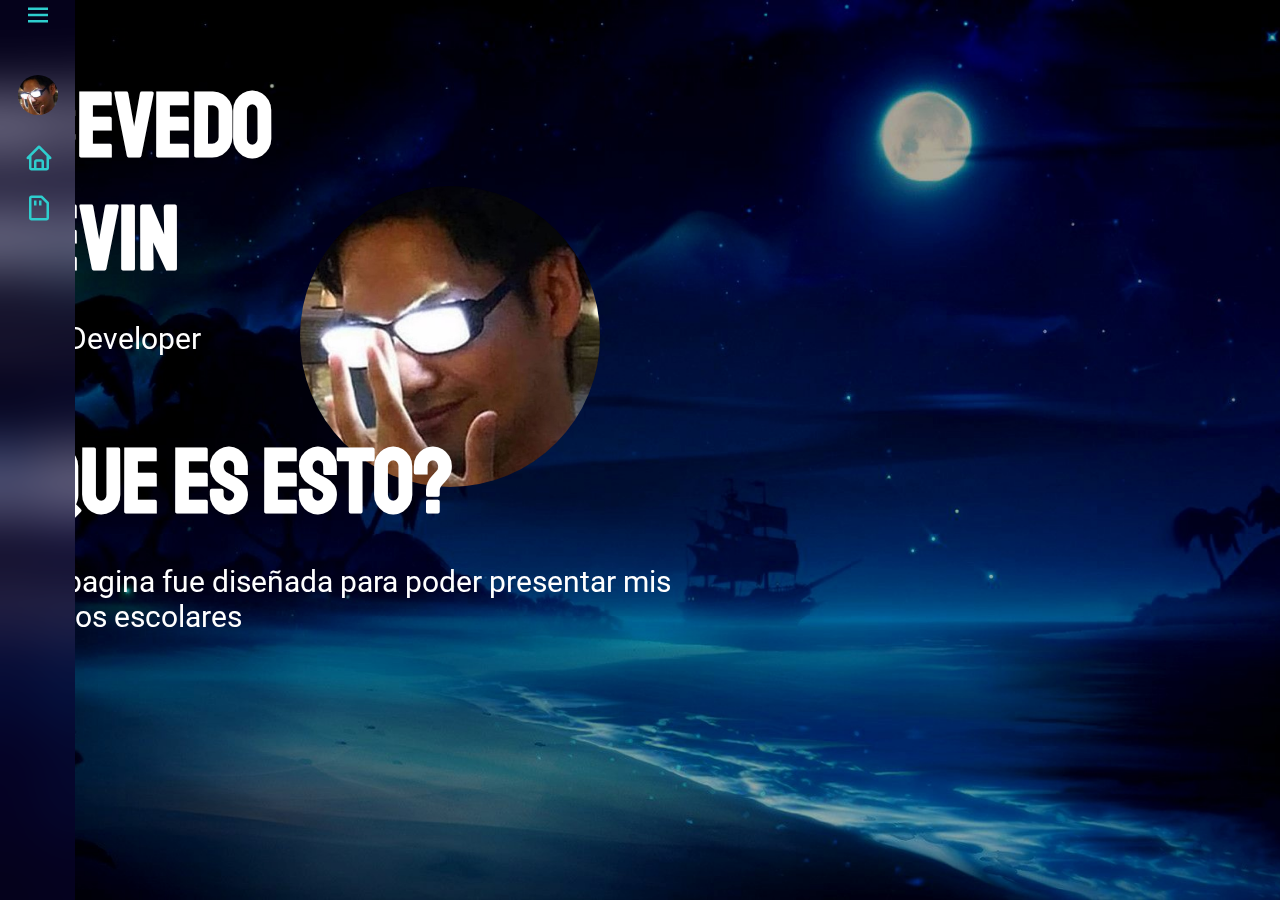
==== commit fafedc03: "Actualizacion" ====
--- a/index.html
+++ b/index.html
@@ -1,73 +1,86 @@
-<!DOCTYPE html>
-<html lang="es">
-
-<head>
-    <meta charset="utf-8" />
-    <meta name="viewport" content="width=device-width, initial-scale=1" />
-
-    <link href="https://cdn.jsdelivr.net/npm/bootstrap@5.0.1/dist/css/bootstrap.min.css" rel="stylesheet" integrity="sha384-+0n0xVW2eSR5OomGNYDnhzAbDsOXxcvSN1TPprVMTNDbiYZCxYbOOl7+AMvyTG2x" crossorigin="anonymous" />
-    <link rel="stylesheet" type="text/css" href="styles.css" />
-    <link rel="stylesheet" type="text/css" href="nav.css" />
-    <link rel="stylesheet" type="text/css" href="global.css" />
-    <title>Acevedo Kevin - Trabajos Practicos</title>
-    <link rel="shortcut icon" href=" " />
-    <meta name="msapplication-TileColor" content="#da532c" />
-    <meta name="theme-color" content="#ffffff" />
-    <link href="https://fonts.googleapis.com/css2?family=Anton&display=swap" rel="stylesheet" />
-</head>
-
-<nav class="nav-navbar active">
-    <div class="nav-menu" id="btn">
-        <svg xmlns="http://www.w3.org/2000/svg" width="1em" height="1em" viewBox="0 0 24 24" style="fill: #2ecece; transform: msFilter">
-        <path d="M4 6h16v2H4zm0 5h16v2H4zm0 5h16v2H4z"></path>
-      </svg>
-    </div>
-    <div class="nav-dropdown-menu">
-        <div class="nav-dropdown-menu_head">
-            <img class="nav-img" src="multimedia/Kevo.ico" />
-            <label><a class="nav-label nav-tittle">Kesocial</a> </label>
-        </div>
-        <div class="nav-dropdown-menu_body">
-            <div class="nav-section" id="inicio">
-                <svg xmlns="http://www.w3.org/2000/svg" width="1em" height="1em" viewBox="0 0 24 24" style="fill: #2ecece; transform: msFilter">
-            <path
-              d="M3 13h1v7c0 1.103.897 2 2 2h12c1.103 0 2-.897 2-2v-7h1a1 1 0 0 0 .707-1.707l-9-9a.999.999 0 0 0-1.414 0l-9 9A1 1 0 0 0 3 13zm7 7v-5h4v5h-4zm2-15.586 6 6V15l.001 5H16v-5c0-1.103-.897-2-2-2h-4c-1.103 0-2 .897-2 2v5H6v-9.586l6-6z"
-            ></path>
-          </svg>
-                <label class="nav-label">
-            <a href="index.html" class="nav-item">Inicio</a>
-          </label>
-            </div>
-            <div class="nav-section" id="trabajosPracticos">
-                <div class="nav-SubSection-head">
-                    <div class="nav-section">
-                        <svg xmlns="http://www.w3.org/2000/svg" width="1em" height="1em" viewBox="0 0 24 24" style="fill: #2ecece; transform: msFilter">
-                <path
-                  d="M4 4v16c0 1.103.897 2 2 2h12c1.103 0 2-.897 2-2V8a.997.997 0 0 0-.293-.707l-5-5A.996.996 0 0 0 14 2H6c-1.103 0-2 .897-2 2zm14 4.414L18.001 20H6V4h7.586L18 8.414z"
-                ></path>
-                <path d="M8 6h2v4H8zm4 0h2v4h-2z"></path>
-              </svg>
-                        <label class="nav-label">
-                <a class="nav-item">Trabajos Practicos</a>
-              </label>
-                    </div>
-                </div>
-                <div class="nav-SubSection">
-                    <a href="TP11/tp11.html" class="nav-subItem nav-item">2T TP Nº 11 - TP class 01</a
-            >
-            <a href="TP12/tp12.html" class="nav-subItem nav-item"
-              >2T TP Nº 12 - TP class 02</a
-            >
-          </div>
-        </div>
-      </div>
-    </div>
-  </nav>
-
-  <body class="body">
-    <div class="container main">
-      <h1 class="text-center">Proximamente</h1>
-    </div>
-    <script src="script.js"></script>
-  </body>
+<!DOCTYPE html>
+<html lang="es">
+
+<head>
+    <meta charset="utf-8" />
+    <meta name="viewport" content="width=device-width, initial-scale=1" />
+    <link href="https://cdn.jsdelivr.net/npm/bootstrap@5.0.1/dist/css/bootstrap.min.css" rel="stylesheet" integrity="sha384-+0n0xVW2eSR5OomGNYDnhzAbDsOXxcvSN1TPprVMTNDbiYZCxYbOOl7+AMvyTG2x" crossorigin="anonymous" />
+    <link rel="stylesheet" type="text/css" href="assets/css/styles.css" />
+    <link rel="stylesheet" type="text/css" href="assets/css/nav.css" />
+    <link rel="stylesheet" type="text/css" href="assets/css/global.css" />
+    <link rel="stylesheet" type="text/css" href="assets/css/indexStyles.css" />
+    <title>Inicio</title>
+    <link rel="shortcut icon" href=" " />
+    <meta name="msapplication-TileColor" content="#da532c" />
+    <meta name="theme-color" content="#ffffff" />
+    <link href="https://fonts.googleapis.com/css2?family=Anton&display=swap" rel="stylesheet" />
+</head>
+
+<nav class="nav-navbar active">
+    <div class="nav-menu" id="btn">
+        <svg xmlns="http://www.w3.org/2000/svg" width="1em" height="1em" viewBox="0 0 24 24" style="fill: #2ecece; transform: msFilter">
+        <path d="M4 6h16v2H4zm0 5h16v2H4zm0 5h16v2H4z"></path>
+      </svg>
+    </div>
+    <div class="nav-dropdown-menu">
+        <div class="nav-dropdown-menu_head">
+            <img class="nav-img" src="assets/multimedia/Kevo.ico" />
+            <label><a class="nav-label nav-tittle">KEsocial</a> </label>
+        </div>
+        <div class="nav-dropdown-menu_body">
+            <div class="nav-section" id="inicio">
+                <svg xmlns="http://www.w3.org/2000/svg" width="1em" height="1em" viewBox="0 0 24 24" style="fill: #2ecece; transform: msFilter">
+            <path
+              d="M3 13h1v7c0 1.103.897 2 2 2h12c1.103 0 2-.897 2-2v-7h1a1 1 0 0 0 .707-1.707l-9-9a.999.999 0 0 0-1.414 0l-9 9A1 1 0 0 0 3 13zm7 7v-5h4v5h-4zm2-15.586 6 6V15l.001 5H16v-5c0-1.103-.897-2-2-2h-4c-1.103 0-2 .897-2 2v5H6v-9.586l6-6z"
+            ></path>
+          </svg>
+                <label class="nav-label">
+            <a href="index.html" class="nav-item">Inicio</a>
+          </label>
+            </div>
+            <div class="nav-section" id="trabajosPracticos">
+                <div class="nav-SubSection-head">
+                    <div class="nav-section">
+                        <svg xmlns="http://www.w3.org/2000/svg" width="1em" height="1em" viewBox="0 0 24 24" style="fill: #2ecece; transform: msFilter">
+                <path
+                  d="M4 4v16c0 1.103.897 2 2 2h12c1.103 0 2-.897 2-2V8a.997.997 0 0 0-.293-.707l-5-5A.996.996 0 0 0 14 2H6c-1.103 0-2 .897-2 2zm14 4.414L18.001 20H6V4h7.586L18 8.414z"
+                ></path>
+                <path d="M8 6h2v4H8zm4 0h2v4h-2z"></path>
+              </svg>
+                        <label class="nav-label">
+                <a class="nav-item">Trabajos Practicos</a>
+              </label>
+                    </div>
+                </div>
+                <div class="nav-SubSection">
+                    <a href="Works/TP11/tp11.html" class="nav-subItem nav-item">2T TP Nº 11 - TP class 01</a
+            >
+            <a href="Works/TP12/tp12.html" class="nav-subItem nav-item"
+              >2T TP Nº 12 - TP class 02</a
+            >
+            <a href="../TP13/tp13.html" class="nav-subItem nav-item"
+              >2T TP Nº 13- Javascript - Class</a
+            >
+          </div>
+        </div>
+      </div>
+    </div>
+  </nav>
+
+  <body class="body">
+    <div class="container main">
+      <h1 class="tittle">Acevedo <br />Kevin</h1>
+      <div class="imgContainer">
+        <img class="img" src="assets/multimedia/Kevo.ico" />
+      </div>
+      <p>Web Developer</p>
+    </div>
+    <div class="container main">
+      <h1 class="tittle">¿Que es esto?</h1>
+      <p>
+        Esta pagina fue diseñada para poder presentar mis trabajos escolares
+      </p>
+    </div>
+    <script src="assets/app/script.js"></script>
+  </body>
 </html>--- a/assets/css/styles.css
+++ b/assets/css/styles.css
@@ -0,0 +1,407 @@
+@import url("https://fonts.googleapis.com/css2?family=Staatliches&display=swap");
+@import url("https://fonts.googleapis.com/css2?family=Roboto:ital,wght@1,100&display=swap");
+* {
+    margin: 0;
+    padding: 0;
+    box-sizing: border-box;
+    font-family: "Staatliches", cursive;
+}
+
+span,
+input {
+    font-family: "Roboto", sans-serif;
+}
+
+.body {
+    background-color: rgb(13, 6, 68);
+    color: rgb(255, 255, 255);
+}
+
+.div {
+    padding-top: 1em;
+    position: relative;
+    overflow: hidden;
+    text-align: center;
+}
+
+.body {
+    background-image: url(../multimedia/1Index.jpg);
+    background-repeat: no-repeat;
+    background-attachment: fixed;
+    background-position: 70%;
+    background-size: cover;
+}
+
+.main {
+    margin-top: 50px;
+    height: 70%;
+    width: 70%;
+    max-height: 2000px;
+    min-width: 200px;
+    max-width: 750px;
+    background: rgba(0, 0, 0, 0.3);
+    backdrop-filter: blur(30px);
+    padding: 0px;
+    border-radius: 30px;
+}
+
+.main h1 {
+    padding-top: 20px;
+}
+
+svg {
+    width: var(--size1);
+    height: var(--size1);
+}
+
+.form {
+    width: 100%;
+    height: 100%;
+    max-width: 400px;
+    min-width: 200px;
+    position: relative;
+}
+
+.form2 .form {
+    max-width: 600px;
+}
+
+.form2 .form .input {
+    max-width: 600px;
+}
+
+.form .input {
+    width: 100%;
+    height: 100%;
+    min-width: 100px;
+    max-width: 400px;
+    background: none;
+    color: #fff;
+    border: none;
+    outline: 0px;
+}
+
+.form .nombre,
+.form .edad,
+.form .dni {
+    position: absolute;
+    bottom: 0;
+    left: 0;
+    width: 100%;
+    height: 100%;
+    pointer-events: none;
+    border-bottom: 1px solid #c7c7c7;
+    user-select: none;
+    display: inline-block;
+}
+
+.text {
+    position: absolute;
+    bottom: 10px;
+    left: 0;
+    transition: all 0.3s ease;
+    color: #fff;
+}
+
+.text2 {
+    text-align: right;
+    color: #2ecece;
+    font-weight: bold;
+}
+
+.nombre::after,
+.form .edad::after,
+.form .dni::after {
+    content: "";
+    position: absolute;
+    left: 0;
+    bottom: -3px;
+    width: 100%;
+    height: 100%;
+    border-bottom: 4px solid #2ecece;
+    transform: translateX(-100%);
+    transition: all 0.3s ease;
+}
+
+input[type="text"] {
+    font-size: 1em !important;
+}
+
+.input:focus+.nombre .text,
+.input:valid+.nombre .text,
+.input:focus+.edad .text,
+.input:valid+.edad .text,
+.input:focus+.dni .text,
+.input:valid+.dni .text {
+    bottom: 3.5em;
+    font-size: 0.5em;
+    color: #2ecece;
+}
+
+.input:valid+.nombre::after,
+.input:focus+.nombre::after,
+.input:valid+.edad::after,
+.input:focus+.edad::after,
+.input:valid+.dni::after,
+.input:focus+.dni::after {
+    transform: translateX(0%);
+}
+
+.div label span {
+    font-size: 1em;
+}
+
+.active .nav-img {
+    margin-top: 50px;
+    transition: all 0.8s ease;
+}
+
+.active #btn {
+    left: 30%;
+}
+
+.button-container {
+    display: flex;
+    justify-content: center;
+    margin-top: 2em;
+}
+
+.style-button {
+    width: 5em;
+    height: 2em;
+    color: rgb(255, 255, 255);
+    text-align: center;
+    border-radius: 60px;
+    background-color: rgb(0, 0, 0, 0.5);
+    backdrop-filter: blur(30px);
+    border: none;
+    user-select: none;
+    position: relative;
+    margin-bottom: 10px;
+}
+
+.mainIndex {
+    width: 100%;
+    height: 100%;
+    min-width: 200px;
+    min-height: 200px;
+    max-width: 500px;
+    max-height: 200px;
+}
+
+.img {
+    border-radius: 50%;
+    margin: 5% 35% 20% 35%;
+    background-size: cover;
+}
+
+.display-none {
+    display: none;
+}
+
+.CPersona {
+    margin: 5%;
+    padding: 10%;
+}
+
+.CPersona .datos {
+    font-size: 1em;
+    font-weight: bold;
+}
+
+.observaciones {
+    font-size: 1em;
+    font-weight: bold;
+}
+
+.alerta {
+    height: 7em;
+    font-size: 0.7em;
+}
+
+
+/* CPassword */
+
+.view-password {
+    user-select: none;
+    cursor: pointer;
+    position: absolute;
+}
+
+.view-password:hover {
+    opacity: 0.5;
+}
+
+.CPassword {
+    margin: 5%;
+    padding: 10%;
+}
+
+.CPassword .datos {
+    font-size: 1em;
+    font-weight: bold;
+}
+
+.opciones2 {
+    display: flex;
+    width: 100%;
+    max-width: 400px;
+    height: 70px;
+    border: 3px solid rgb(255, 255, 255);
+}
+
+.opciones2 a {
+    text-align: center;
+    word-break: break-all;
+    width: 30%;
+    margin: 5%;
+    padding: auto;
+    font-size: 0.8em;
+    color: #2ecece;
+}
+
+.opcionSpec {
+    cursor: pointer;
+    height: 100%;
+    position: relative;
+    text-align: center;
+    border-bottom: 1px solid #c7c7c7;
+}
+
+.section__opcion {
+    position: absolute;
+    bottom: 0;
+    left: 0;
+    width: 3.6em;
+    height: 1.5em;
+    user-select: none;
+    margin: 10px;
+    overflow: hidden;
+}
+
+.linea {
+    position: absolute;
+    bottom: -1px;
+    left: 0;
+    width: 100%;
+    height: 100%;
+    pointer-events: none;
+    border-bottom: 3px solid #2ecece;
+    transform: translateX(-500%);
+    user-select: none;
+    transition: all 0.3s ease;
+}
+
+.active2 .linea {
+    transform: translateX(0%);
+}
+
+button:disabled {
+    opacity: 0.5;
+}
+
+.form:nth-child(2) {
+    z-index: 150;
+    position: relative;
+}
+
+.form2 .categorias {
+    display: inline-flex;
+}
+
+.categoria {
+    padding-top: 2em;
+}
+
+.subText {
+    display: inline-block;
+    font-size: 0.5em;
+    font-family: "Roboto", sans-serif;
+}
+
+.d-flex {
+    display: flex;
+    flex-direction: row;
+    height: 100%;
+}
+
+.form2>.form>.categorias>.categorias>.categoria>.section__opcion {
+    width: 100% !important;
+    margin: 1px !important;
+}
+
+.form2>.form>.categorias {
+    display: flex !important;
+    flex-direction: column !important;
+    height: 100% !important;
+    max-height: 500px !important;
+}
+
+
+/* Reesponsive */
+
+@media only screen and (max-width: 600px) {
+     :root {
+        font-size: 20px !important;
+        --size1: 2em;
+    }
+    .form {
+        min-width: 100px;
+    }
+    .active .nav-dropdown-menu {
+        display: none !important;
+    }
+    .active {
+        height: 50px !important;
+        background: transparent !important;
+        backdrop-filter: blur(0px) !important;
+        pointer-events: none;
+    }
+    input[type="text"] {
+        font-size: 0.8em !important;
+    }
+    .nav-navbar {
+        height: 100% !important;
+        position: absolute;
+        width: 100% !important;
+        max-width: 600px !important;
+    }
+    .categorias:nth-child(1),
+    .categorias:nth-child(3) {
+        display: flex !important;
+        flex-direction: column !important;
+        height: 100% !important;
+        max-height: 500px !important;
+    }
+    .categoria:nth-child(1),
+    .categoria:nth-child(2),
+    .categoria:nth-child(3) {
+        height: 2em !important;
+    }
+    .section__opcion:nth-child(1),
+    .section__opcion:nth-child(3) {
+        width: 100% !important;
+        margin: 1px !important;
+    }
+}
+
+@media only screen and (max-width: 450px) {
+    span {
+        font-size: 0.5em !important;
+    }
+}
+
+@media only screen and (max-width: 700px) {
+    .fontMin {
+        font-size: 0.5em !important;
+    }
+}
+
+@media only screen and (max-width: 350px) {
+     :root {
+        font-size: 15px !important;
+    }
+    .nav-menu {
+        left: 10px !important;
+    }
+}--- a/assets/css/nav.css
+++ b/assets/css/nav.css
@@ -0,0 +1,205 @@
+.nav-navbar {
+    text-align: center;
+    background: rgba(13, 6, 68, 0.4);
+    backdrop-filter: blur(30px);
+    display: flex;
+    flex-direction: column;
+    align-items: center;
+    transition: all 0.4s ease;
+    position: fixed;
+    top: 0;
+    width: 50vh;
+    height: 100vh;
+    z-index: 10;
+    background-attachment: fixed;
+}
+
+.nav-svg {
+    display: flex;
+    top: 5px;
+    left: 85%;
+    cursor: pointer;
+}
+
+.nav-img {
+    margin-top: 25px;
+    width: 40px;
+    height: 40px;
+    border-radius: 50px;
+    user-select: none;
+}
+
+.nav-section,
+.nav-SubSection-head {
+    overflow: hidden;
+    margin-top: 0px;
+    display: flex;
+    align-items: center;
+    cursor: pointer;
+    padding: 0px;
+    border-radius: 20px;
+    text-align: left !important;
+}
+
+.nav-SubSection-head,
+.nav-SubSection {
+    flex-direction: column;
+}
+
+.nav-section * {
+    cursor: pointer;
+}
+
+.nav-label {
+    color: rgb(255, 255, 255);
+    font-weight: bold;
+    flex-direction: row;
+    margin-left: 0px;
+    padding-top: 5px;
+}
+
+.nav-label a {
+    text-decoration: none;
+    color: #2ecece;
+    user-select: none;
+}
+
+.nav-section2:hover {
+    opacity: 0.5;
+    cursor: pointer;
+}
+
+.active {
+    width: 2.5em;
+    transition: all 0.3s ease;
+}
+
+.nav-section,
+.nav-SubSection-head {
+    align-items: left;
+    justify-content: left;
+}
+
+.active .nav-section,
+.nav-SubSection-head {
+    align-items: center;
+    justify-content: center;
+}
+
+.active.nav-section:hover {
+    background-color: rgb(255, 255, 255);
+    cursor: pointer;
+}
+
+.active #trabajosPracticos,
+.active #inicio {
+    transform: translate(26px, -50px);
+}
+
+.active .nav-label {
+    opacity: 0;
+    width: 50px;
+    height: 50px;
+}
+
+.nav-SubSection {
+    padding-left: 5px;
+    margin: 0;
+    font-size: 0.7rem;
+}
+
+.nav-SubSection {
+    display: flex;
+    position: absolute;
+    transform: translateY(4em) !important;
+    opacity: 0;
+    z-index: -1;
+    transition: all 0.3s ease;
+    margin: 0;
+    flex-direction: column;
+    box-sizing: border-box;
+    pointer-events: none;
+}
+
+.nav-item {
+    font-size: 0.8em;
+    margin-bottom: 10px;
+    box-sizing: border-box;
+}
+
+.nav-SubSection .nav-item {
+    text-decoration: none;
+    color: #2ecece;
+    user-select: none;
+    font-weight: bold;
+    border-left: 3px solid #2ecece;
+    padding-left: 12px;
+    background: linear-gradient(to right, #2ecece8c 20%, transparent);
+}
+
+.nav-SubSection .nav-item:hover {
+    opacity: 0.5;
+    z-index: 1;
+}
+
+.collapse-works {
+    opacity: 1;
+    transition: all 0.3s ease;
+    pointer-events: all;
+}
+
+.nav-section-main {
+    overflow: hidden;
+    margin-top: 10px;
+    margin-bottom: 20px;
+    display: flex;
+    align-items: center;
+    padding: 10px;
+    border-radius: 20px;
+    cursor: default;
+}
+
+.tittle {
+    user-select: none;
+    font-size: 1.5rem;
+    margin-bottom: 25px;
+}
+
+.nav-tittle {
+    font-size: 1rem;
+    font-weight: bold;
+    flex-direction: row;
+    margin-left: 0px;
+    text-decoration: none;
+    color: #2ecece;
+    user-select: none;
+}
+
+.nav-tittle:hover {
+    color: #2ecece;
+}
+
+.collapse-works label {
+    border-left: 3px solid rgb(103, 155, 252);
+    padding-left: 10px;
+}
+
+.nav-dropdown-menu_head {
+    display: flex;
+    flex-direction: column;
+    align-items: center;
+}
+
+.nav-dropdown-menu_head img {
+    margin: 1em;
+    margin-top: 2.5em !important;
+}
+
+.nav-menu {
+    position: fixed;
+    top: 0px;
+    transition: all 0.3s ease;
+    cursor: pointer;
+    z-index: 200;
+    left: 25px;
+}--- a/assets/css/global.css
+++ b/assets/css/global.css
@@ -0,0 +1,4 @@
+:root {
+    font-size: 30px;
+    --size1: 1em;
+}--- a/assets/css/indexStyles.css
+++ b/assets/css/indexStyles.css
@@ -0,0 +1,34 @@
+@import url("https://fonts.googleapis.com/css2?family=Roboto:ital,wght@1,100&display=swap");
+.tittle {
+    font-size: 3em;
+}
+
+.main {
+    background: transparent;
+    backdrop-filter: blur(0);
+}
+
+.main p {
+    font-family: "Roboto", sans-serif;
+}
+
+.imgContainer {
+    width: 96%;
+    max-width: 10em;
+    margin: 0 auto;
+    position: relative;
+}
+
+.img {
+    width: 100%;
+    height: auto;
+    position: absolute;
+    transform: translate(-30px, -150px);
+    transition: opacity ease 2s;
+}
+
+@media only screen and (max-width: 650px) {
+    .img {
+        opacity: 0;
+    }
+}